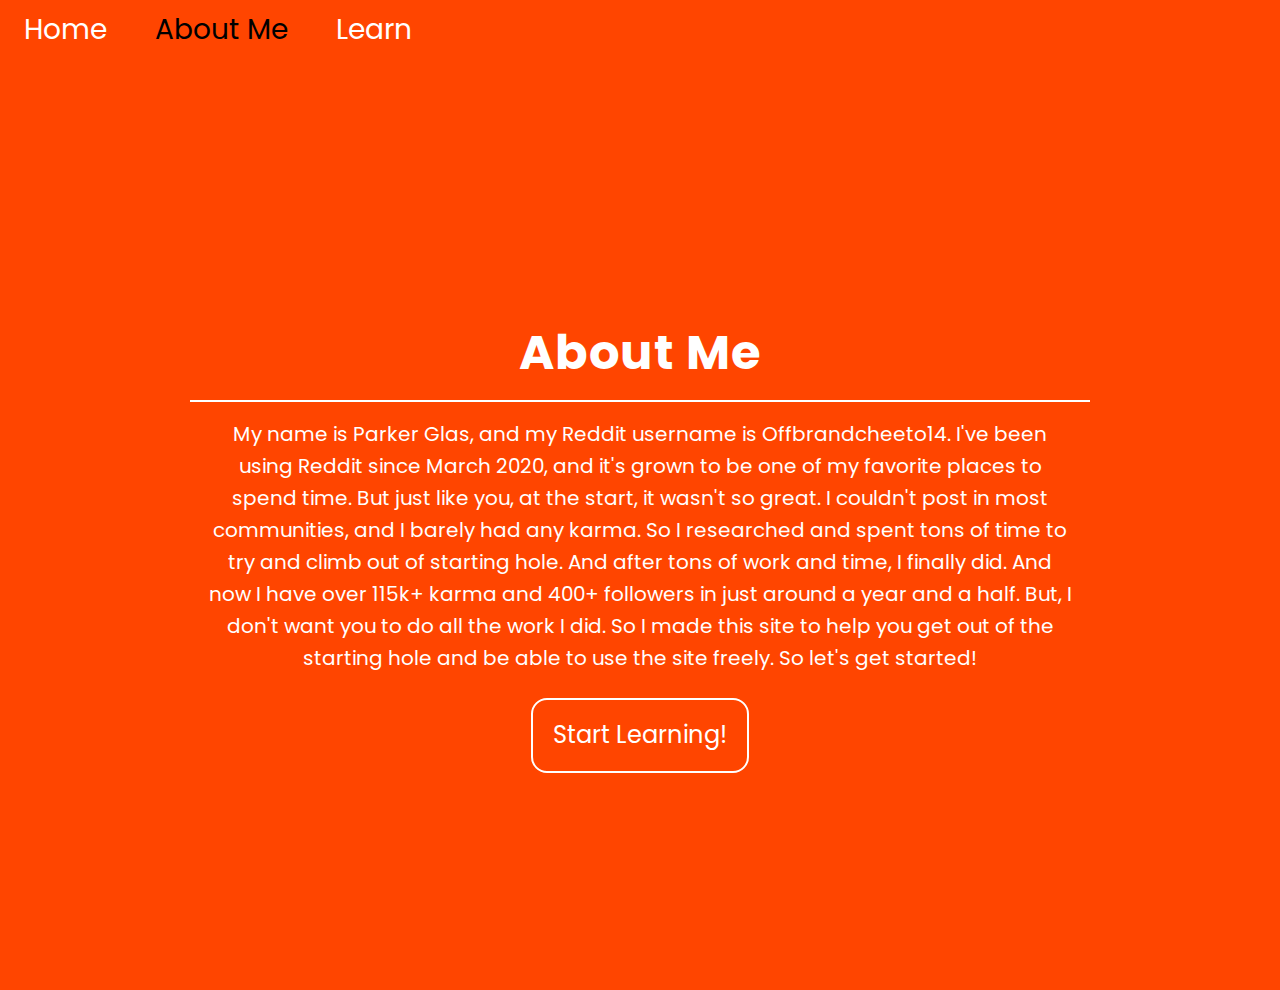
==== about.html @ 6880b733 "Second commit" ====
<!DOCTYPE html>
<html lang="en">
  <head>
    <meta charset="UTF-8" />
    <meta http-equiv="X-UA-Compatible" content="IE=edge" />
    <meta name="viewport" content="width=device-width, initial-scale=1.0" />
    <link rel="stylesheet" href="style.css" />
    <title>Karma Starter | About Me</title>
  </head>
  <body>
    <nav>
      <div class="nav-list">
        <li class="nav-item">
          <a href="index.html" class="nav-link">Home</a>
        </li>
        <div class="nav-item">
          <a href="about.html" class="nav-link current">About Me</a>
        </div>
        <div class="nav-item">
          <a href="learn.html" class="nav-link">Learn</a>
        </div>
      </div>
    </nav>

    <section class="main">
      <div class="big-wrapper">
        <h1 class="main-heading border-bottom">About Me</h1>
        <p class="text">
          My name is Parker Glas, and my Reddit username is Offbrandcheeto14.
          I've been using Reddit since March 2020, and it's grown to be one of
          my favorite places to spend time. But just like you, at the start, it
          wasn't so great. I couldn't post in most communities, and I barely had
          any karma. So I researched and spent tons of time to try and climb out
          of starting hole. And after tons of work and time, I finally did. And
          now I have over 115k+ karma and 400+ followers in just around a year
          and a half. But, I don't want you to do all the work I did. So I made
          this site to help you get out of the starting hole and be able to use
          the site freely. So let's get started!
        </p>
        <a href="learn.html" class="btn">Start Learning!</a>
      </div>
    </section>
  </body>
</html>
---- style.css ----
@import url('https://fonts.googleapis.com/css2?family=Poppins:wght@300&display=swap');

*,
*::before,
*::after {
  box-sizing: border-box;
  margin: 0;
  padding: 0;
}

:root {
  --main-color: #ff4500;
  --text-color: #fff;
  --dark-color: #000;
}

body {
  font-family: 'Poppins', sans-serif;
  background-color: var(--main-color);
  color: var(--text-color);
  line-height: 1.6;
}

/* Navbar */

nav {
  display: flex;
  height: 10vh;
  justify-content: space-between;
}

.nav-list {
  display: flex;
  list-style-type: none;
}

.nav-item {
  padding: 0.5rem 1.5rem;
}

.nav-link {
  text-decoration: none;
  font-size: 1.75rem;
  color: var(--text-color);
  border-bottom: 2px solid transparent;
  transition: border 0.3s ease;
}

.nav-link:hover {
  border-bottom: 2px solid var(--text-color);
}

/* Main */

.first {
  height: 90vh !important;
}

.main {
  height: 100vh;
  display: flex;
  flex-direction: column;
  justify-content: center;
  align-items: center;
  text-align: center;
}

/* Full */

.full {
  display: flex;
  flex-direction: column;
  justify-content: center;
  align-items: center;
  text-align: center;
  height: 100%;
  padding: 2rem 0;
}

/* Wrappers */

.wrapper {
  width: 90%;
  max-width: 750px;
}

.big-wrapper {
  width: 90%;
  max-width: 900px;
}

/* Text & Headings */

.main-heading {
  font-size: 3rem;
  letter-spacing: 1px;
  padding: 0.5rem;
}

.text {
  padding: 1rem;
  font-size: 1.25rem;
}

/* Button */

.btn {
  position: relative;
  display: inline-block;
  color: #fff;
  padding: 1rem 1.25rem;
  margin-top: 0.5rem;
  font-size: 1.5rem;
  text-decoration: none;
  border: 2px solid var(--text-color);
  border-radius: 1rem;
  transition: opacity 0.4s ease-in-out;
}

.btn:hover {
  opacity: 0.8;
}

/* Utilities */

.current {
  color: var(--dark-color);
}

.current:hover {
  border-bottom: 2px solid var(--dark-color);
}

.border-bottom {
  border-bottom: 2px solid var(--text-color);
}

.left {
  text-align: left;
}

/* Responsive */

@media (max-width: 768px) {
  /* Navbar */
  nav {
    align-items: flex-start;
    justify-content: center;
    text-align: center;
    height: 100%;
  }

  .nav-list {
    flex-direction: column;
    width: 100%;
  }

  .nav-item {
    padding: 0.75rem;
    border-bottom: 2px solid #fff;
    cursor: pointer;
  }

  .nav-item:first-child {
    border-top: 2px solid #fff;
  }

  .nav-link:hover,
  .nav-link {
    border: none !important;
  }

  .nav-link {
    font-size: 1.25rem;
    padding: 0;
    margin: 0;
    display: block;
  }

  /* Main */
  .main {
    padding: 3rem 0;
    height: 100%;
  }

  /* Text */
  .main-heading {
    font-size: 2rem;
    letter-spacing: 0;
  }

  .text {
    font-size: 1rem;
  }
}
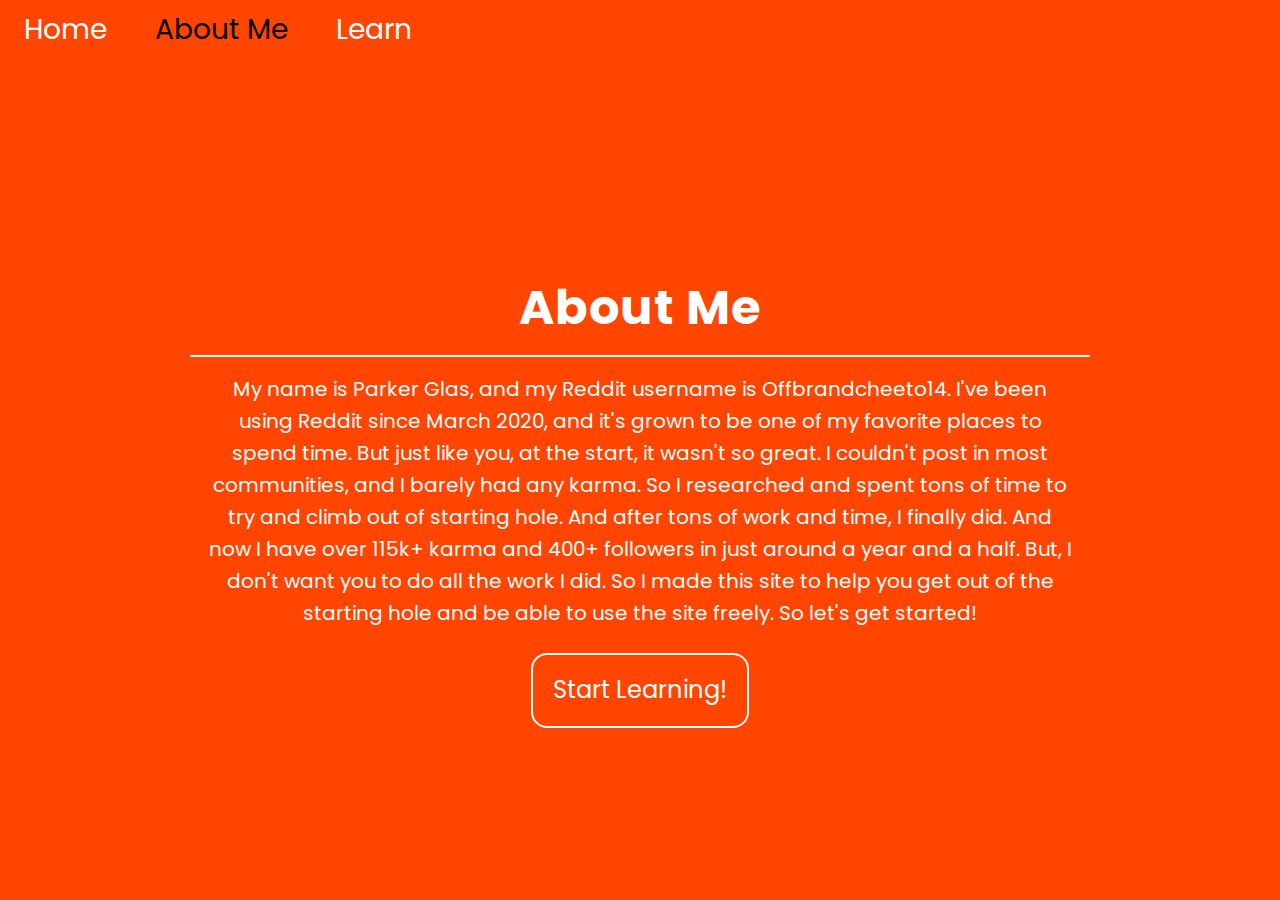
==== commit e794bc6b: "UI commit" ====
--- a/about.html
+++ b/about.html
@@ -1,6 +1,27 @@
 <!DOCTYPE html>
 <html lang="en">
   <head>
+    <script
+      async
+      src="https://pagead2.googlesyndication.com/pagead/js/adsbygoogle.js?client=ca-pub-7074986404954939"
+      crossorigin="anonymous"
+    ></script>
+
+    <!-- Global site tag (gtag.js) - Google Analytics -->
+    <script
+      async
+      src="https://www.googletagmanager.com/gtag/js?id=G-GDNE5GB5NT"
+    ></script>
+    <script>
+      window.dataLayer = window.dataLayer || [];
+      function gtag() {
+        dataLayer.push(arguments);
+      }
+      gtag('js', new Date());
+
+      gtag('config', 'G-GDNE5GB5NT');
+    </script>
+
     <meta charset="UTF-8" />
     <meta http-equiv="X-UA-Compatible" content="IE=edge" />
     <meta name="viewport" content="width=device-width, initial-scale=1.0" />
@@ -22,7 +43,7 @@
       </div>
     </nav>
 
-    <section class="main">
+    <section class="main first">
       <div class="big-wrapper">
         <h1 class="main-heading border-bottom">About Me</h1>
         <p class="text">
--- a/style.css
+++ b/style.css
@@ -192,4 +192,8 @@
   .text {
     font-size: 1rem;
   }
+
+  .first {
+    height: 100% !important;
+  }
 }
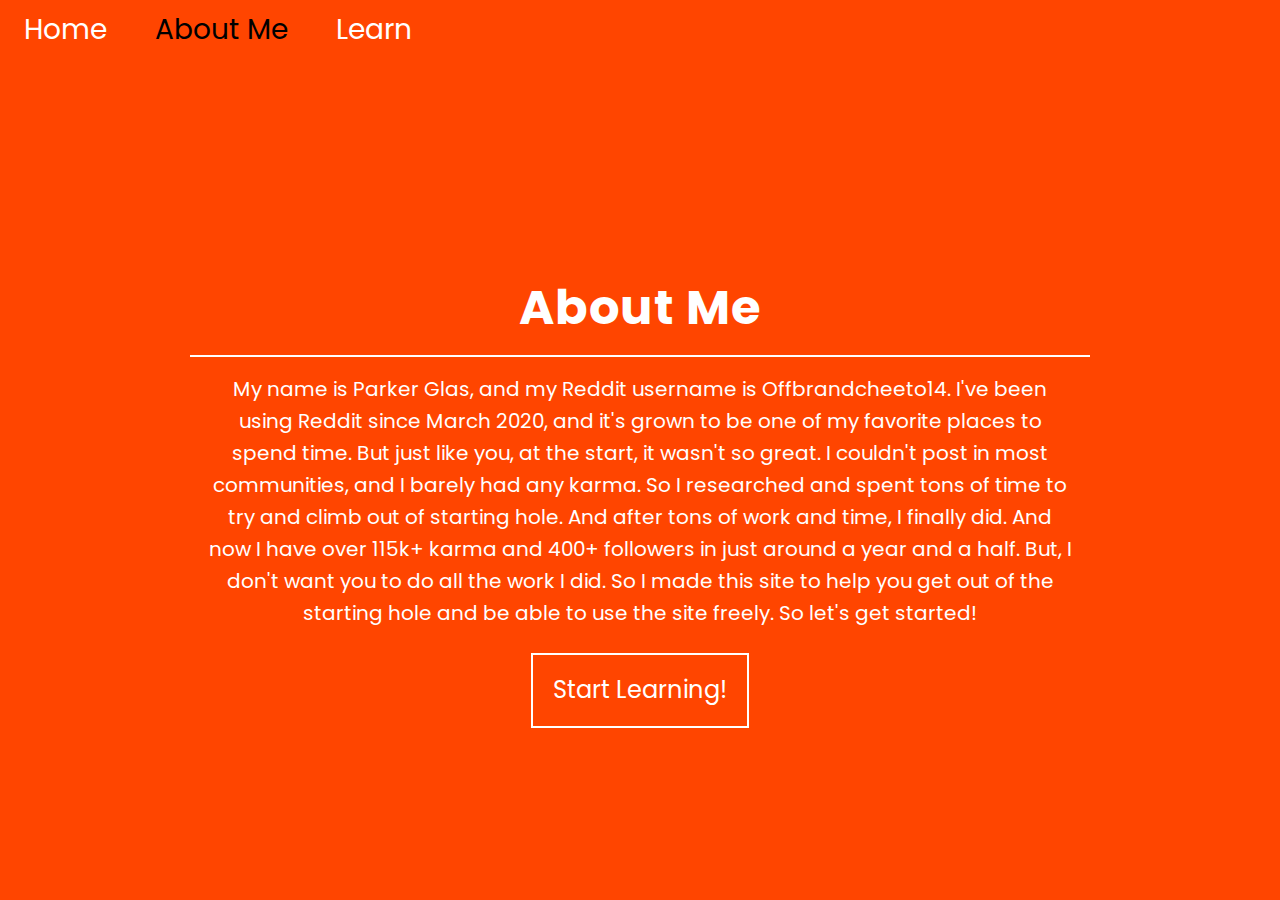
==== commit bebc722a: "Index commit" ====
--- a/about.html
+++ b/about.html
@@ -25,7 +25,12 @@
     <meta charset="UTF-8" />
     <meta http-equiv="X-UA-Compatible" content="IE=edge" />
     <meta name="viewport" content="width=device-width, initial-scale=1.0" />
+    <meta
+      name="description"
+      content="I want to do all I can to boost your karma so you can fully enjoy Reddit"
+    />
     <link rel="stylesheet" href="style.css" />
+    <link rel="canonical" href="https://redditkarmastarter.com/" />
     <title>Karma Starter | About Me</title>
   </head>
   <body>
--- a/style.css
+++ b/style.css
@@ -113,12 +113,12 @@
   font-size: 1.5rem;
   text-decoration: none;
   border: 2px solid var(--text-color);
-  border-radius: 1rem;
-  transition: opacity 0.4s ease-in-out;
+  transition: opacity 0.4s ease-in-out, border-radius 0.4s ease-in-out;
 }
 
 .btn:hover {
   opacity: 0.8;
+  border-radius: 1rem;
 }
 
 /* Utilities */
@@ -137,6 +137,10 @@
 
 .left {
   text-align: left;
+}
+
+.m {
+  margin-top: 1.5rem;
 }
 
 /* Responsive */
@@ -162,7 +166,7 @@
   }
 
   .nav-item:first-child {
-    border-top: 2px solid #fff;
+    border-top: none;
   }
 
   .nav-link:hover,
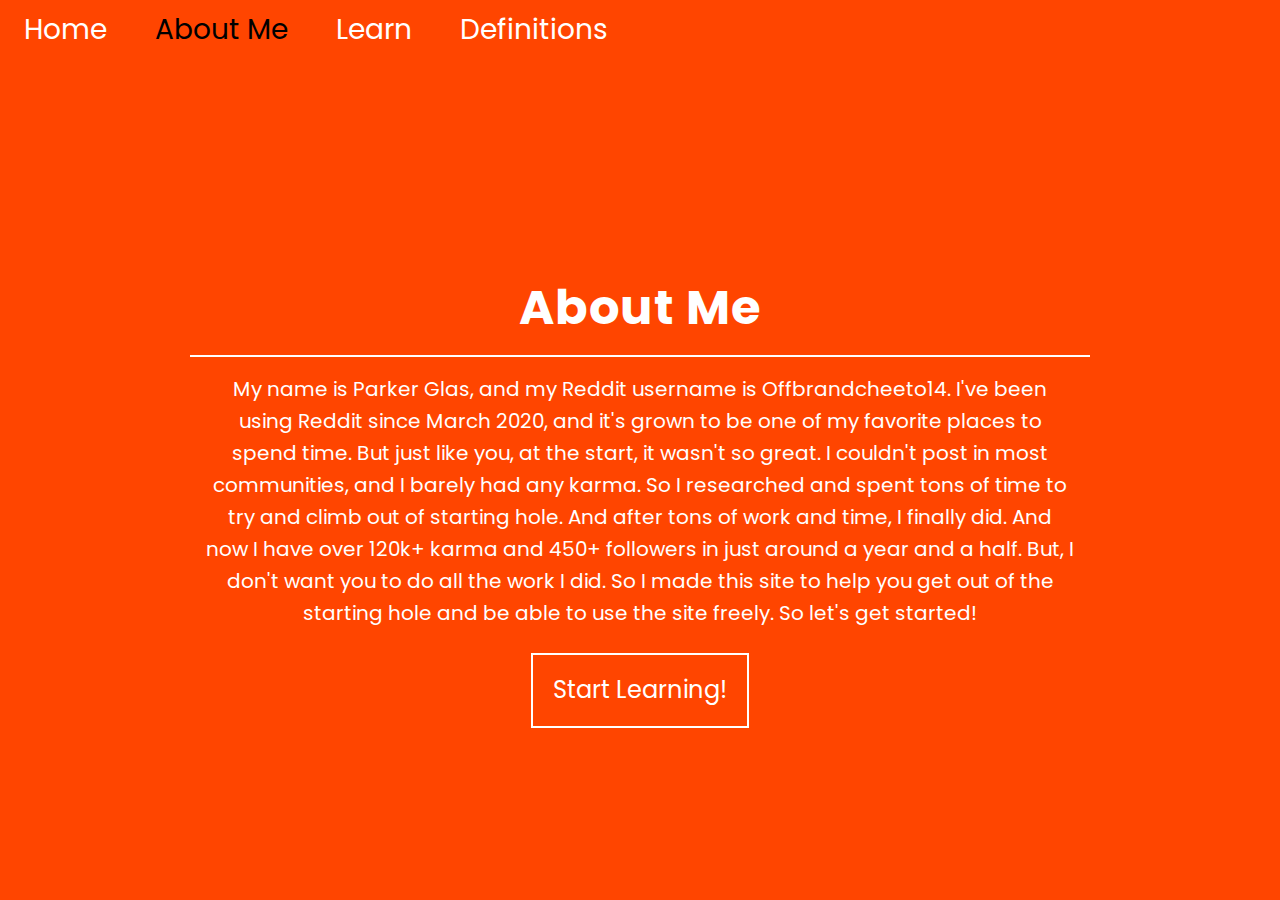
==== commit 2fb8c370: "BigUpdate commit" ====
--- a/about.html
+++ b/about.html
@@ -45,6 +45,9 @@
         <div class="nav-item">
           <a href="learn.html" class="nav-link">Learn</a>
         </div>
+        <div class="nav-item">
+          <a href="definitions.html" class="nav-link">Definitions</a>
+        </div>
       </div>
     </nav>
 
@@ -58,7 +61,7 @@
           wasn't so great. I couldn't post in most communities, and I barely had
           any karma. So I researched and spent tons of time to try and climb out
           of starting hole. And after tons of work and time, I finally did. And
-          now I have over 115k+ karma and 400+ followers in just around a year
+          now I have over 120k+ karma and 450+ followers in just around a year
           and a half. But, I don't want you to do all the work I did. So I made
           this site to help you get out of the starting hole and be able to use
           the site freely. So let's get started!
--- a/style.css
+++ b/style.css
@@ -113,11 +113,10 @@
   font-size: 1.5rem;
   text-decoration: none;
   border: 2px solid var(--text-color);
-  transition: opacity 0.4s ease-in-out, border-radius 0.4s ease-in-out;
+  transition: border-radius 0.4s ease-in-out;
 }
 
 .btn:hover {
-  opacity: 0.8;
   border-radius: 1rem;
 }
 
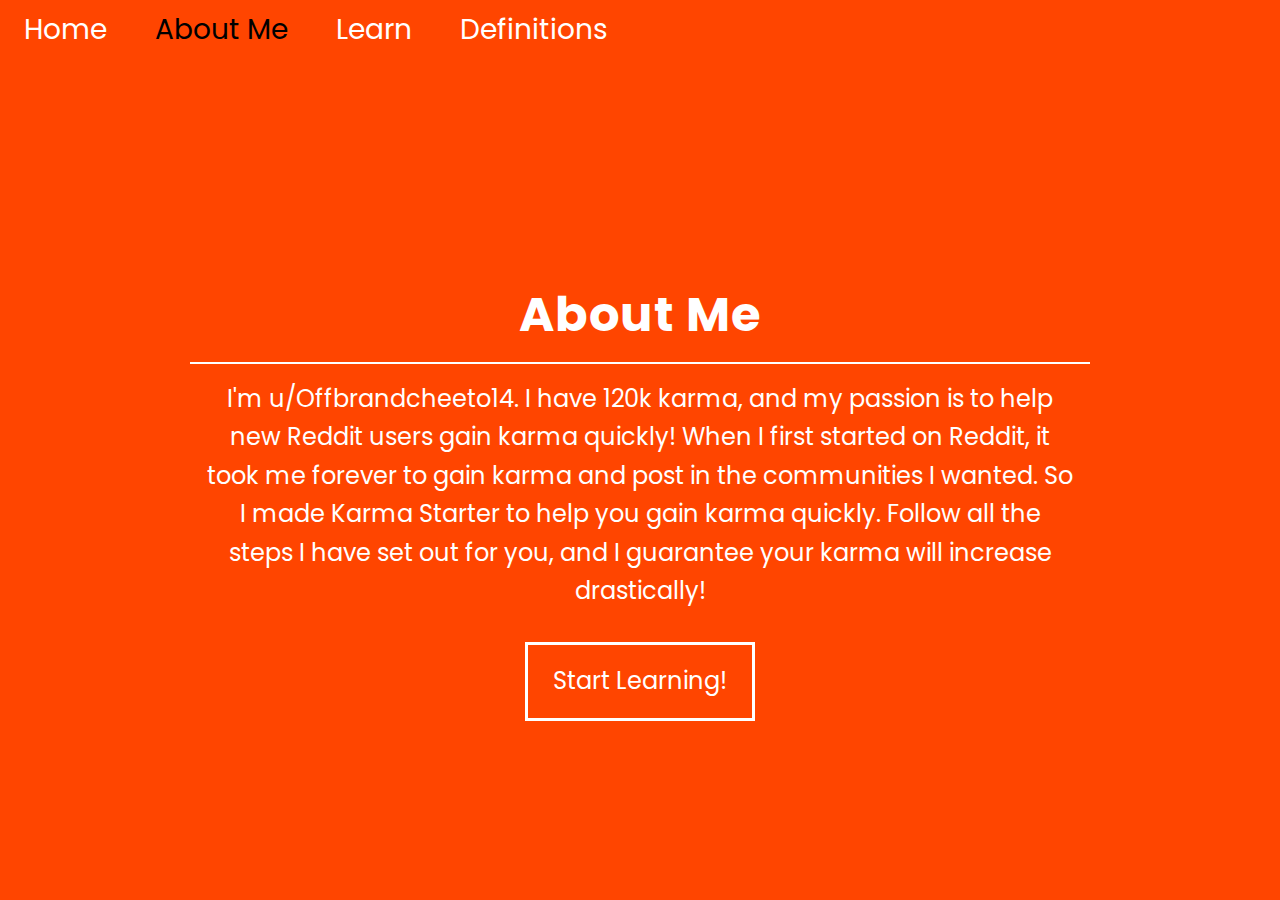
==== commit 0acf0a3a: "LessText commit" ====
--- a/about.html
+++ b/about.html
@@ -54,17 +54,13 @@
     <section class="main first">
       <div class="big-wrapper">
         <h1 class="main-heading border-bottom">About Me</h1>
-        <p class="text">
-          My name is Parker Glas, and my Reddit username is Offbrandcheeto14.
-          I've been using Reddit since March 2020, and it's grown to be one of
-          my favorite places to spend time. But just like you, at the start, it
-          wasn't so great. I couldn't post in most communities, and I barely had
-          any karma. So I researched and spent tons of time to try and climb out
-          of starting hole. And after tons of work and time, I finally did. And
-          now I have over 120k+ karma and 450+ followers in just around a year
-          and a half. But, I don't want you to do all the work I did. So I made
-          this site to help you get out of the starting hole and be able to use
-          the site freely. So let's get started!
+        <p class="big-text">
+          I'm u/Offbrandcheeto14. I have 120k karma, and my passion is to help
+          new Reddit users gain karma quickly! When I first started on Reddit,
+          it took me forever to gain karma and post in the communities I wanted.
+          So I made Karma Starter to help you gain karma quickly. Follow all the
+          steps I have set out for you, and I guarantee your karma will increase
+          drastically!
         </p>
         <a href="learn.html" class="btn">Start Learning!</a>
       </div>
--- a/style.css
+++ b/style.css
@@ -22,7 +22,6 @@
 }
 
 /* Navbar */
-
 nav {
   display: flex;
   height: 10vh;
@@ -51,7 +50,6 @@
 }
 
 /* Main */
-
 .first {
   height: 90vh !important;
 }
@@ -66,7 +64,6 @@
 }
 
 /* Full */
-
 .full {
   display: flex;
   flex-direction: column;
@@ -78,7 +75,6 @@
 }
 
 /* Wrappers */
-
 .wrapper {
   width: 90%;
   max-width: 750px;
@@ -90,7 +86,6 @@
 }
 
 /* Text & Headings */
-
 .main-heading {
   font-size: 3rem;
   letter-spacing: 1px;
@@ -102,26 +97,43 @@
   font-size: 1.25rem;
 }
 
+.big-text {
+  padding: 1rem;
+  font-size: 1.5rem;
+}
+
 /* Button */
-
 .btn {
   position: relative;
   display: inline-block;
-  color: #fff;
-  padding: 1rem 1.25rem;
-  margin-top: 0.5rem;
+  color: var(--text-color);
   font-size: 1.5rem;
+  padding: 1.25rem 1.75rem;
+  margin-top: 1rem;
   text-decoration: none;
-  border: 2px solid var(--text-color);
-  transition: border-radius 0.4s ease-in-out;
-}
-
-.btn:hover {
-  border-radius: 1rem;
+}
+
+.btn:after,
+.btn:before {
+  content: '';
+  border: 3px solid var(--text-color);
+  position: absolute;
+  left: 0;
+  top: 0;
+  width: 100%;
+  height: 100%;
+  transition: transform 0.3s ease;
+}
+
+.btn:hover:after {
+  transform: translate(-5px, -5px);
+}
+
+.btn:hover::before {
+  transform: translate(5px, 5px);
 }
 
 /* Utilities */
-
 .current {
   color: var(--dark-color);
 }
@@ -138,11 +150,42 @@
   text-align: left;
 }
 
-.m {
-  margin-top: 1.5rem;
+/* Grid & Item */
+.grid {
+  height: 100%;
+  padding: 1rem;
+  gap: 1rem;
+  display: grid;
+  grid-template-columns: repeat(2, 1fr);
+  grid-template-rows: repeat(2, 1fr);
+}
+
+.item {
+  display: flex;
+  flex-direction: column;
+  text-align: center;
+  justify-content: center;
+  align-items: center;
+  border: 2px solid #fff;
+  padding: 4rem 0;
 }
 
 /* Responsive */
+@media (max-width: 1200px) {
+  /* Grid */
+  .grid {
+    grid-template-columns: 1fr;
+    grid-template-rows: 1fr;
+    padding: 0;
+  }
+
+  .item {
+    height: 100vh;
+    border-right: none;
+    border-left: none;
+    border-bottom: none;
+  }
+}
 
 @media (max-width: 768px) {
   /* Navbar */
@@ -199,4 +242,9 @@
   .first {
     height: 100% !important;
   }
-}
+
+  /* Button */
+  .btn {
+    padding: 1rem 1.5rem;
+  }
+}
